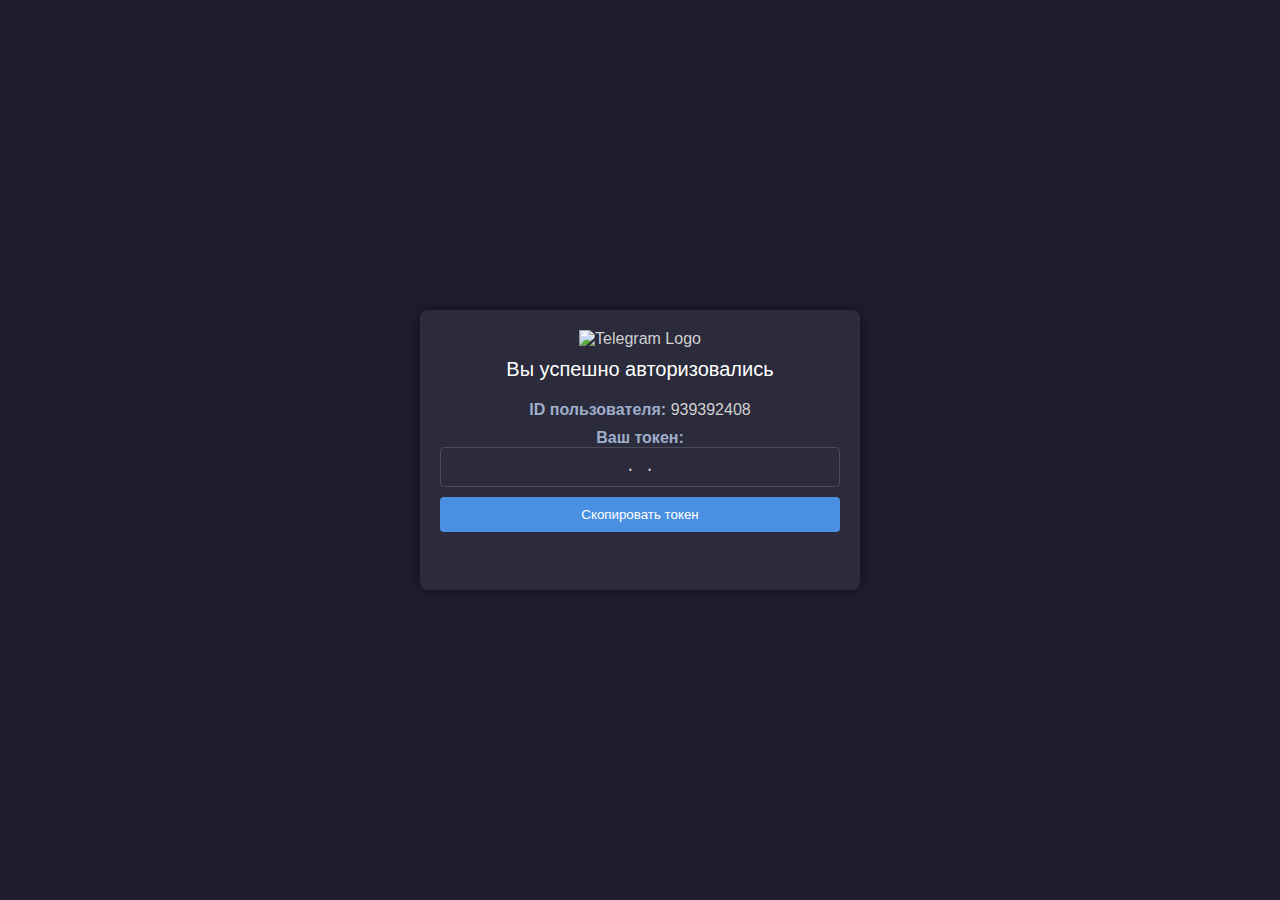
==== api-gateway-rpine-bot/index.html @ 0e4cc80c "add new page" ====
<!DOCTYPE html>
<html lang="ru">
<head>
    <meta charset="UTF-8">
    <meta name="viewport" content="width=device-width, initial-scale=1.0">
    <title>Информация о пользователе</title>
    <style>
        body {
            font-family: Arial, sans-serif;
            background-color: #1e1e2e;
            margin: 0;
            padding: 0;
            display: flex;
            justify-content: center;
            align-items: center;
            height: 100vh;
            color: #d1d1d1;
        }
        .container {
            background-color: #2b2b3b;
            padding: 20px;
            border-radius: 8px;
            box-shadow: 0 0 15px rgba(0, 0, 0, 0.5);
            text-align: center;
            width: 90%;
            max-width: 400px;
            transition: transform 0.3s;
        }
        .container:hover {
            transform: scale(1.05);
        }
        .logo {
            width: 50px;
            height: 50px;
            margin-bottom: 10px;
        }
        .title {
            font-size: 20px;
            margin-bottom: 20px;
            color: #ffffff;
        }
        .info {
            margin-bottom: 10px;
        }
        .label {
            font-weight: bold;
            color: #9faecb;
        }
        .value {
            color: #d1d1d1;
        }
        .token {
            padding: 10px;
            border-radius: 4px;
            word-wrap: break-word;
            border: 1px solid #4b4b5b;
            margin-bottom: 10px;
            transition: background-color 0.3s;
            font-family: 'Courier New', Courier, monospace;
            cursor: pointer;
        }
        .token .header {
            color: #ff6f61;
        }
        .token .payload {
            color: #ffda79;
        }
        .token .signature {
            color: #82b1ff;
        }
        .token.copied {
            background-color: #4a90e2;
        }
        .button, .telegram-button {
            background-color: #4a90e2;
            color: white;
            border: none;
            padding: 10px 20px;
            border-radius: 4px;
            cursor: pointer;
            transition: background-color 0.3s, transform 0.3s;
            margin-bottom: 10px;
            width: 100%;
            box-sizing: border-box;
        }
        .button:hover, .telegram-button:hover {
            background-color: #357ab8;
            transform: scale(1.05);
        }
        .message {
            color: #4a90e2;
            margin-top: 10px;
            opacity: 0;
            transition: opacity 0.3s;
        }
        .message.visible {
            opacity: 1;
        }
        .telegram-button {
            background-color: #0088cc;
        }
        .telegram-button:hover {
            background-color: #006699;
        }
    </style>
</head>
<body>
    <div class="container">
        <img src="https://upload.wikimedia.org/wikipedia/commons/8/82/Telegram_logo.svg" alt="Telegram Logo" class="logo">
        <div class="title">Вы успешно авторизовались</div>
        <div class="info">
            <span class="label">ID пользователя:</span>
            <span class="value">939392408</span>
        </div>
        <div class="info">
            <span class="label">Ваш токен:</span>
            <div class="token" id="token" onclick="copyToken()">
                <span class="header" id="token-header"></span>.
                <span class="payload" id="token-payload"></span>.
                <span class="signature" id="token-signature"></span>
            </div>
        </div>
        <button class="button" onclick="copyToken()">Скопировать токен</button>
        <div class="message" id="message">Токен скопирован!</div>
    </div>

    <script>
        function getTokenFromURL() {
            const urlParams = new URLSearchParams(window.location.search);
            const token = urlParams.get('token');
            if (token) {
                const parts = token.split('.');
                if (parts.length === 3) {
                    document.getElementById('token-header').innerText = parts[0];
                    document.getElementById('token-payload').innerText = parts[1];
                    document.getElementById('token-signature').innerText = parts[2];
                }
            }
        }

        function copyToken() {
            const tokenHeader = document.getElementById('token-header').innerText;
            const tokenPayload = document.getElementById('token-payload').innerText;
            const tokenSignature = document.getElementById('token-signature').innerText;
            const token = `${tokenHeader}.${tokenPayload}.${tokenSignature}`;
            
            navigator.clipboard.writeText(token).then(() => {
                const message = document.getElementById('message');
                message.classList.add('visible');
                setTimeout(() => {
                    message.classList.remove('visible');
                }, 2000);
            }).catch(err => {
                console.error('Ошибка при копировании токена: ', err);
            });
        }

        window.onload = getTokenFromURL;
    </script>
</body>
</html>
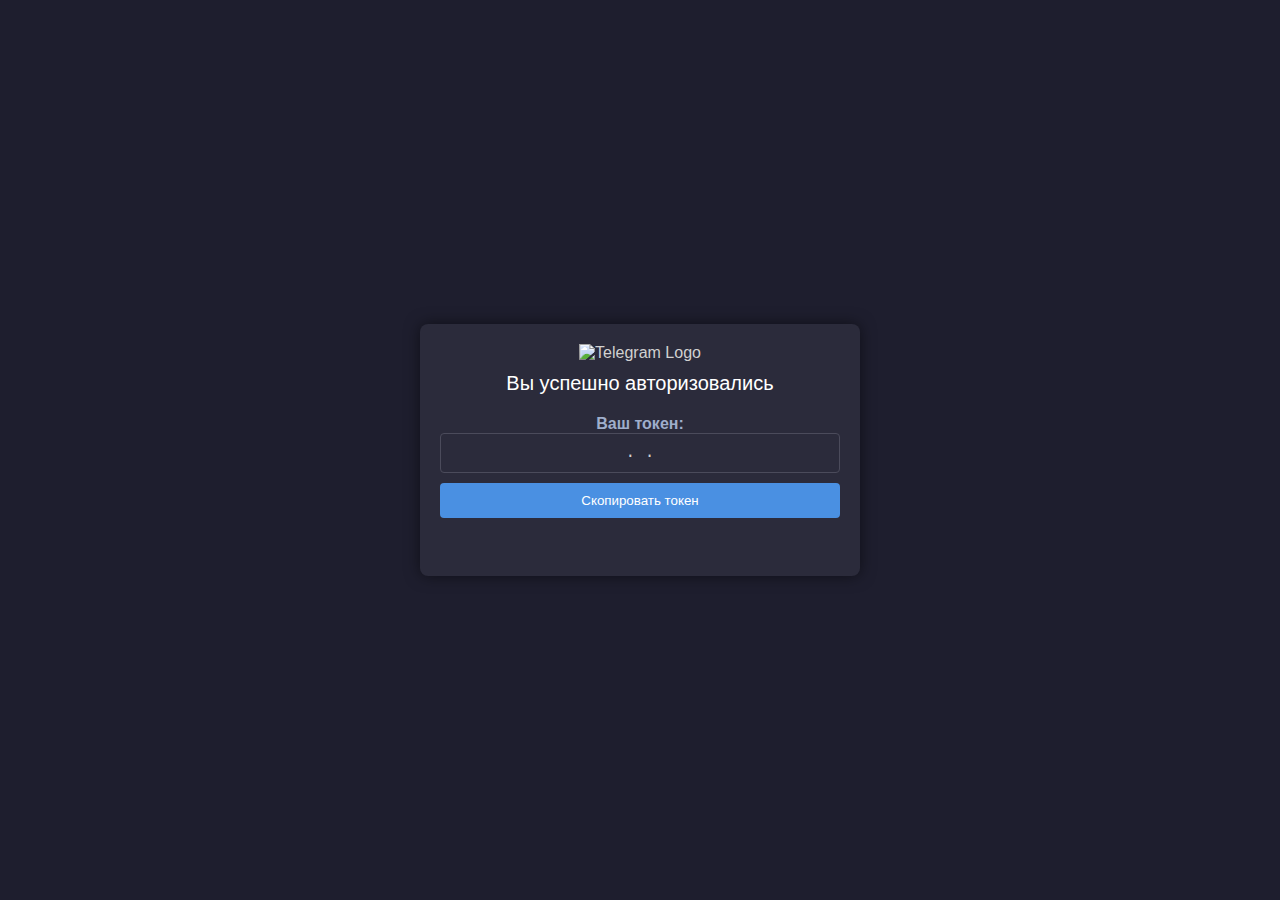
==== commit eed30888: "del id" ====
--- a/api-gateway-rpine-bot/index.html
+++ b/api-gateway-rpine-bot/index.html
@@ -109,10 +109,6 @@
         <img src="https://upload.wikimedia.org/wikipedia/commons/8/82/Telegram_logo.svg" alt="Telegram Logo" class="logo">
         <div class="title">Вы успешно авторизовались</div>
         <div class="info">
-            <span class="label">ID пользователя:</span>
-            <span class="value">939392408</span>
-        </div>
-        <div class="info">
             <span class="label">Ваш токен:</span>
             <div class="token" id="token" onclick="copyToken()">
                 <span class="header" id="token-header"></span>.
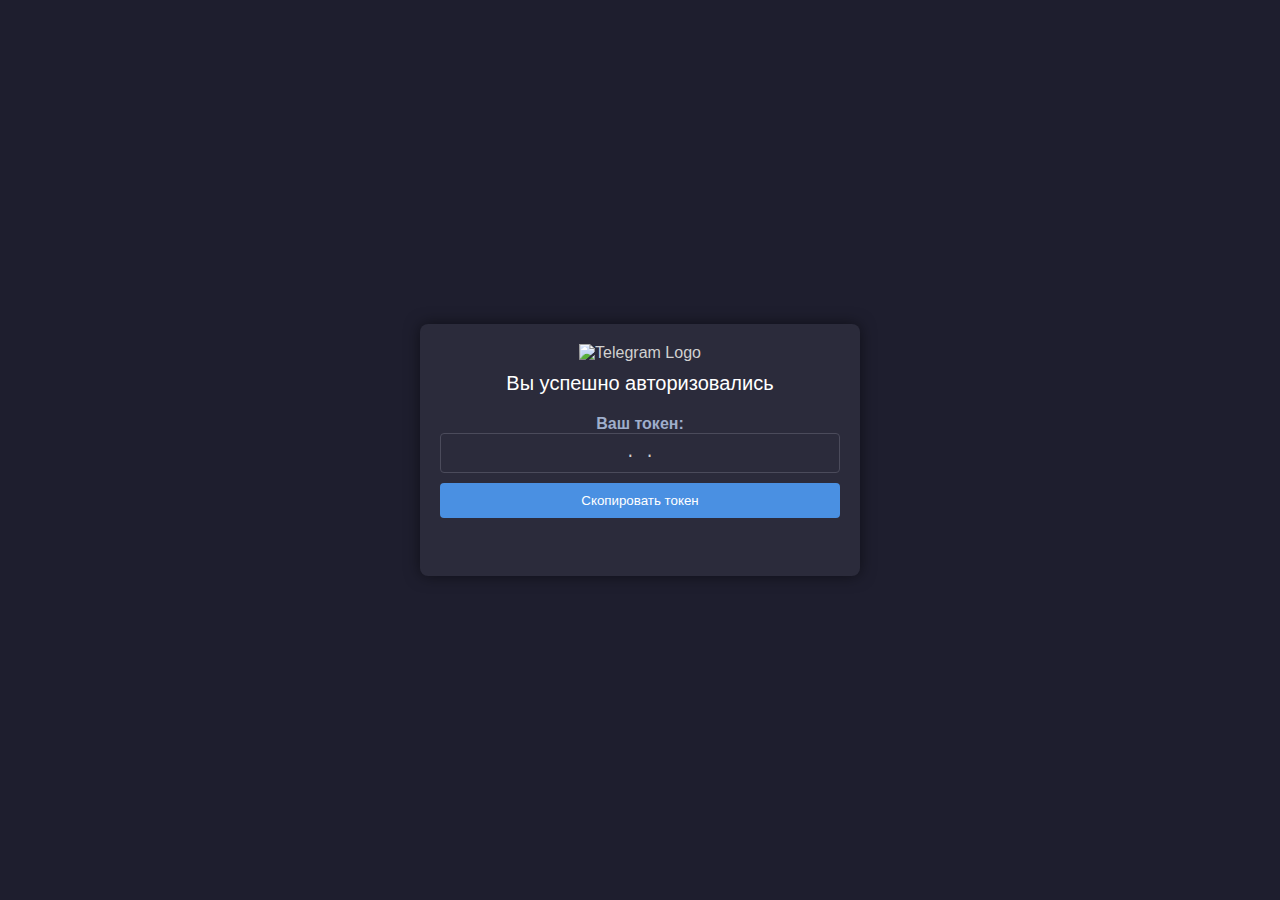
==== commit e0b9a7b3: "Update index.html" ====
--- a/api-gateway-rpine-bot/index.html
+++ b/api-gateway-rpine-bot/index.html
@@ -139,16 +139,27 @@
             const tokenPayload = document.getElementById('token-payload').innerText;
             const tokenSignature = document.getElementById('token-signature').innerText;
             const token = `${tokenHeader}.${tokenPayload}.${tokenSignature}`;
-            
-            navigator.clipboard.writeText(token).then(() => {
+        
+            // Создаем временную текстовую область
+            const tempTextArea = document.createElement('textarea');
+            tempTextArea.value = token;
+            document.body.appendChild(tempTextArea);
+        
+            // Выделяем текст и копируем его
+            tempTextArea.select();
+            try {
+                document.execCommand('copy');
                 const message = document.getElementById('message');
                 message.classList.add('visible');
                 setTimeout(() => {
                     message.classList.remove('visible');
                 }, 2000);
-            }).catch(err => {
+            } catch (err) {
                 console.error('Ошибка при копировании токена: ', err);
-            });
+            }
+        
+            // Удаляем временную текстовую область
+            document.body.removeChild(tempTextArea);
         }
 
         window.onload = getTokenFromURL;
